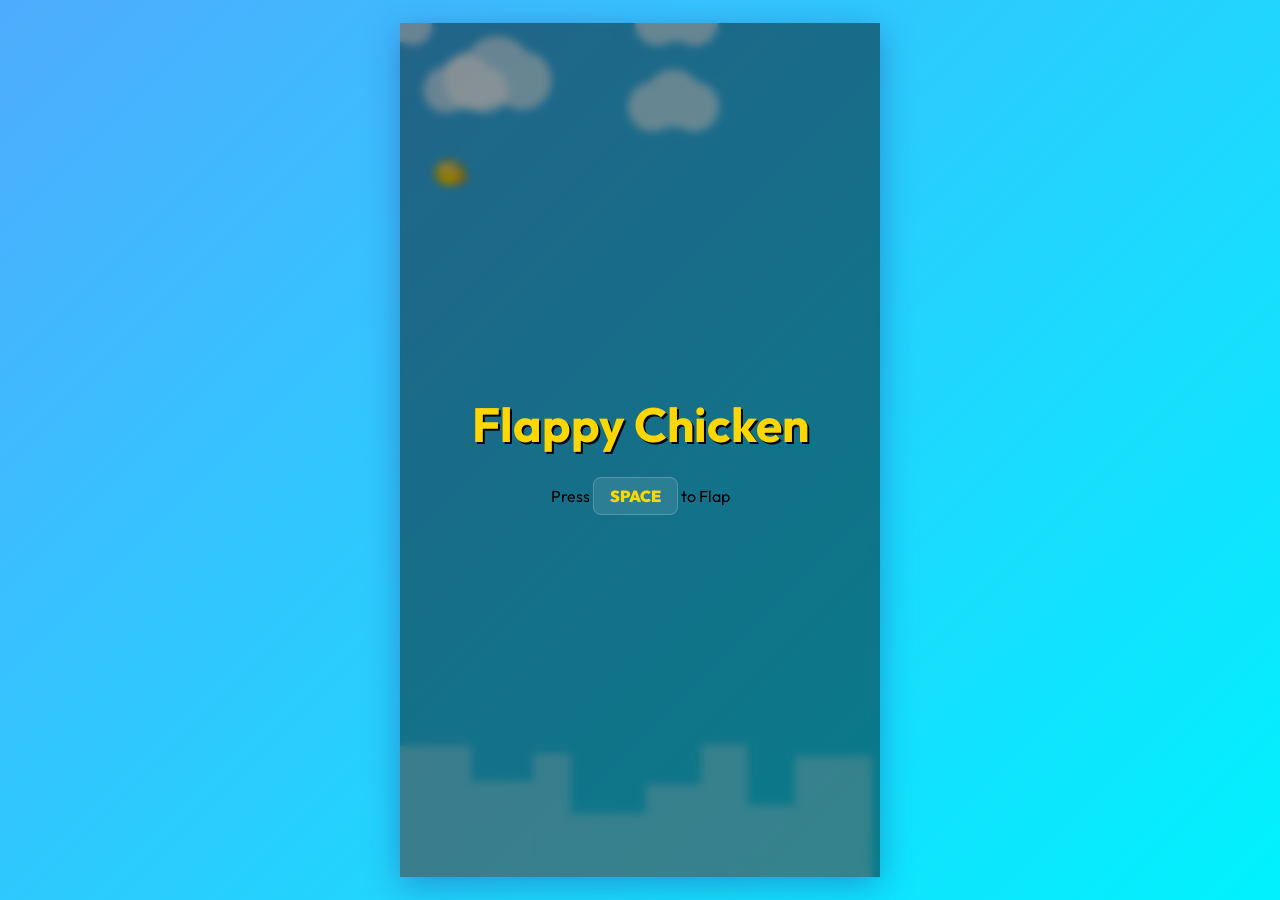
==== index.html @ 9fe3ac68 "first commit" ====
<!DOCTYPE html>
<html lang="en">

<head>
    <meta charset="UTF-8">
    <meta name="viewport" content="width=device-width, initial-scale=1.0, maximum-scale=1.0, user-scalable=no">
    <title>Flappy Chicken</title>
    <meta name="description" content="A premium Flappy Bird inspired game.">
    <link rel="preconnect" href="https://fonts.googleapis.com">
    <link rel="preconnect" href="https://fonts.gstatic.com" crossorigin>
    <link href="https://fonts.googleapis.com/css2?family=Outfit:wght@400;700;900&display=swap" rel="stylesheet">
    <link rel="icon" type="image/svg+xml" href="favicon.svg">
    <link rel="stylesheet" href="style.css">
</head>

<body>
    <div id="game-container">
        <canvas id="game-canvas"></canvas>

        <div id="ui-layer">
            <div id="start-screen" class="screen active">
                <h1>Flappy Chicken</h1>
                <p class="desktop-msg">Press <span class="key-badge">SPACE</span> to Flap</p>
                <p class="mobile-msg hidden"> <span class="key-badge circle">Tap</span> to Flap</p>
            </div>

            <div id="game-over-screen" class="screen hidden">
                <h2 id="game-over-title">Game Over</h2>
                <div class="score-card">
                    <div class="score-item">
                        <span class="label">Score</span>
                        <span id="final-score" class="value">0</span>
                    </div>
                    <div class="score-item">
                        <span class="label">Best</span>
                        <span id="best-score" class="value">0</span>
                    </div>
                </div>
                <div id="medal-container"></div>
                <button id="restart-btn">Play Again</button>
            </div>

            <div id="hud" class="hidden">
                <div id="score-display">0</div>
            </div>
        </div>
    </div>
    <script src="script.js"></script>
</body>

</html>
---- style.css ----
:root {
    --primary-color: #FFD700;
    --accent-color: #FF6B6B;
    --text-color: #FFFFFF;
    --bg-gradient-start: #4FACFE;
    --bg-gradient-end: #00F2FE;
    --font-main: 'Outfit', sans-serif;
    --glass-bg: rgba(255, 255, 255, 0.1);
    --glass-border: rgba(255, 255, 255, 0.2);
    --shadow-soft: 0 8px 32px 0 rgba(31, 38, 135, 0.37);
}

* {
    margin: 0;
    padding: 0;
    box-sizing: border-box;
    user-select: none;
    -webkit-user-select: none;
}

body {
    font-family: var(--font-main);
    background: linear-gradient(135deg, var(--bg-gradient-start), var(--bg-gradient-end));
    height: 100vh;
    width: 100vw;
    overflow: hidden;
    display: flex;
    justify-content: center;
    align-items: center;
}

#game-container {
    position: relative;
    width: 100%;
    height: 100%;
    max-width: 480px;
    /* Mobile-first constraint for desktop */
    max-height: 854px;
    background: rgba(0, 0, 0, 0.1);
    box-shadow: var(--shadow-soft);
    overflow: hidden;
}

canvas {
    display: block;
    width: 100%;
    height: 100%;
}

#ui-layer {
    position: absolute;
    top: 0;
    left: 0;
    width: 100%;
    height: 100%;
    pointer-events: none;
    /* Let clicks pass through to canvas/game unless on buttons */
}

.screen {
    position: absolute;
    top: 0;
    left: 0;
    width: 100%;
    height: 100%;
    display: flex;
    flex-direction: column;
    justify-content: center;
    align-items: center;
    background: rgba(0, 0, 0, 0.4);
    backdrop-filter: blur(4px);
    transition: opacity 0.3s ease;
    pointer-events: auto;
}

.screen.hidden {
    opacity: 0;
    pointer-events: none;
}

.screen.active {
    opacity: 1;
    pointer-events: auto;
}

h1 {
    font-size: 3rem;
    color: var(--primary-color);
    text-shadow: 2px 2px 0px #000;
    margin-bottom: 2rem;
    text-align: center;
    animation: float 3s ease-in-out infinite;
}

h2 {
    font-size: 2.5rem;
    color: var(--text-color);
    margin-bottom: 1.5rem;
}

.key-badge {
    background: var(--glass-bg);
    border: 1px solid var(--glass-border);
    padding: 0.5rem 1rem;
    border-radius: 8px;
    font-weight: 900;
    color: var(--primary-color);
}

.key-badge.circle {
    border-radius: 50%;
    padding: 1rem;
    width: 60px;
    height: 60px;
    display: inline-flex;
    justify-content: center;
    align-items: center;
    margin-right: 0.5rem;
}

/* Mobile/Desktop Visibility */
.mobile-msg {
    display: none;
}

.desktop-msg {
    display: block;
}

@media (hover: none) and (pointer: coarse) {
    .mobile-msg {
        display: block !important;
    }

    .desktop-msg {
        display: none !important;
    }
}

.score-card {
    background: var(--glass-bg);
    border: 1px solid var(--glass-border);
    border-radius: 16px;
    padding: 2rem;
    display: flex;
    gap: 2rem;
    margin-bottom: 2rem;
    box-shadow: var(--shadow-soft);
}

.score-item {
    display: flex;
    flex-direction: column;
    align-items: center;
}

.label {
    font-size: 0.9rem;
    text-transform: uppercase;
    letter-spacing: 1px;
    color: #DDD;
    margin-bottom: 0.5rem;
}

.value {
    font-size: 2rem;
    font-weight: 900;
    color: var(--text-color);
}

button {
    background: var(--primary-color);
    color: #333;
    border: none;
    padding: 1rem 2rem;
    font-size: 1.2rem;
    font-weight: 900;
    border-radius: 50px;
    cursor: pointer;
    transition: transform 0.1s, box-shadow 0.1s;
    font-family: var(--font-main);
    box-shadow: 0 4px 0 #B8860B;
}

button:active {
    transform: translateY(4px);
    box-shadow: 0 0 0 #B8860B;
}

#hud {
    position: absolute;
    top: 10%;
    width: 100%;
    text-align: center;
    pointer-events: none;
}

#score-display {
    font-size: 4rem;
    font-weight: 900;
    color: var(--text-color);
    text-shadow: 2px 2px 4px rgba(0, 0, 0, 0.5);
}

.hidden {
    display: none !important;
}

@keyframes float {

    0%,
    100% {
        transform: translateY(0);
    }

    50% {
        transform: translateY(-10px);
    }
}

@keyframes score-bump {
    0% {
        transform: scale(1);
    }

    50% {
        transform: scale(1.2);
    }

    100% {
        transform: scale(1);
    }
}

@keyframes score-bump-big {
    0% {
        transform: scale(1);
        color: #FFD700;
    }

    50% {
        transform: scale(1.5);
        color: #FFF;
    }

    100% {
        transform: scale(1);
        color: #FFF;
    }
}

@keyframes shine {
    0% {
        box-shadow: 0 4px 10px rgba(0, 0, 0, 0.3), 0 0 0 rgba(255, 255, 255, 0);
    }

    50% {
        box-shadow: 0 4px 10px rgba(0, 0, 0, 0.3), 0 0 20px rgba(255, 255, 255, 0.8);
    }

    100% {
        box-shadow: 0 4px 10px rgba(0, 0, 0, 0.3), 0 0 0 rgba(255, 255, 255, 0);
    }
}

.shine-effect {
    animation: shine 3s infinite ease-in-out;
}

/* High Score Text Animation */
.jumping-letter {
    display: inline-block;
    position: relative;
    animation: letter-hop 0.6s infinite alternate ease-in-out;
    font-weight: 900;
    /* Make it extra bold */
}

@keyframes letter-hop {
    0% {
        transform: translateY(0) scale(1);
    }

    100% {
        transform: translateY(-15px) scale(1.1);
    }
}

/* Achievement Notification */
.achievement-notif {
    position: absolute;
    top: 20px;
    left: 50%;
    transform: translateX(-50%);
    background: linear-gradient(45deg, #FFD700, #FFA500);
    color: #FFF;
    padding: 1rem 2rem;
    border-radius: 50px;
    font-weight: 900;
    box-shadow: 0 4px 15px rgba(0, 0, 0, 0.3);
    z-index: 100;
    animation: slideDown 0.5s ease-out;
    pointer-events: none;
}

.achievement-notif.fade-out {
    opacity: 0;
    transition: opacity 1s ease;
}

@keyframes slideDown {
    from {
        transform: translate(-50%, -100%);
    }

    to {
        transform: translate(-50%, 0);
    }
}
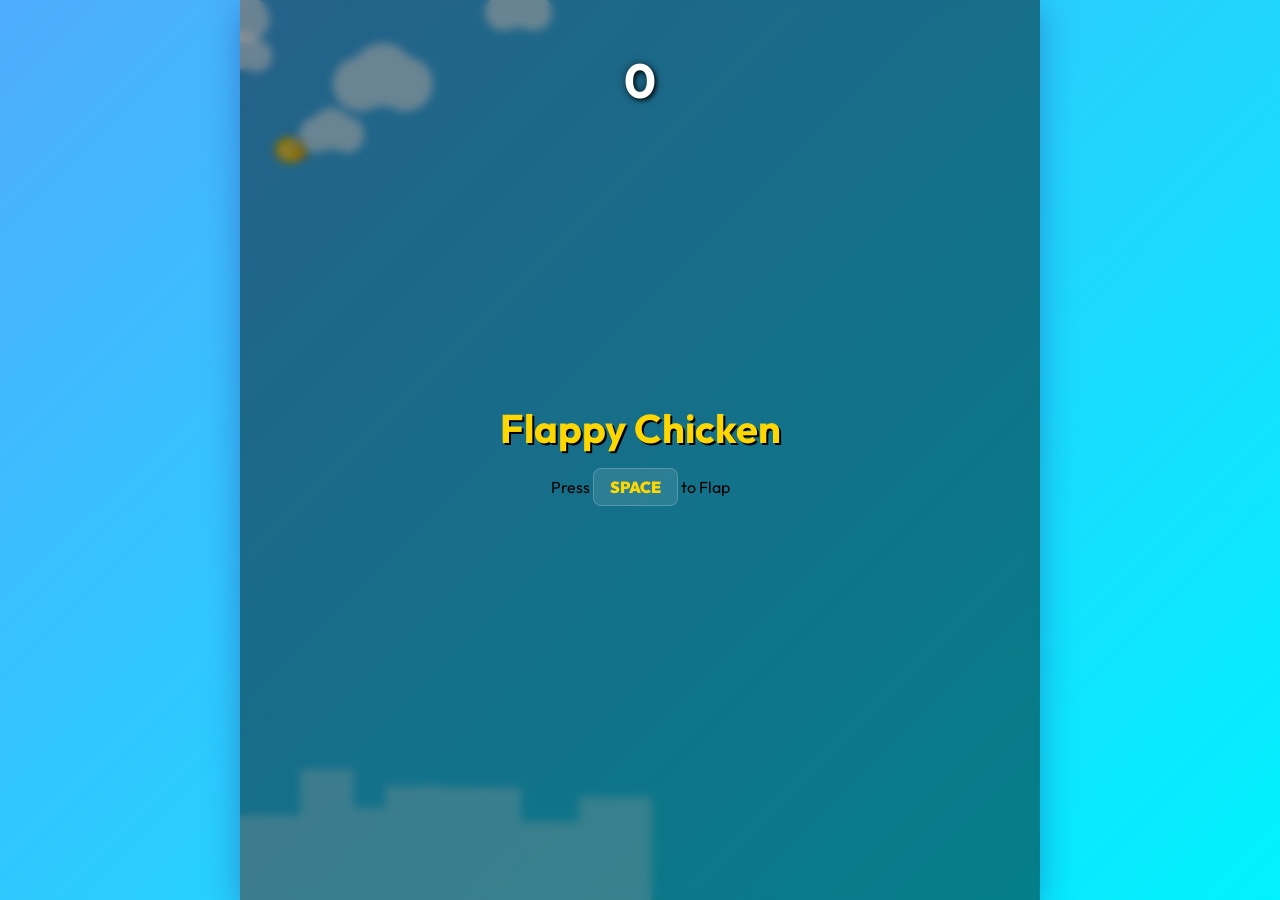
==== commit 66e974d4: "feat: Implement power-up system with 'Neo' chicken transformation and refine cityscape generation." ====
--- a/index.html
+++ b/index.html
@@ -16,6 +16,7 @@
 <body>
     <div id="game-container">
         <canvas id="game-canvas"></canvas>
+        <div id="matrix-overlay"></div>
 
         <div id="ui-layer">
             <div id="start-screen" class="screen active">
@@ -40,8 +41,9 @@
                 <button id="restart-btn">Play Again</button>
             </div>
 
-            <div id="hud" class="hidden">
+            <div id="hud">
                 <div id="score-display">0</div>
+                <div id="neo-text">NEO MODE</div>
             </div>
         </div>
     </div>
--- a/style.css
+++ b/style.css
@@ -32,10 +32,12 @@
 #game-container {
     position: relative;
     width: 100%;
-    height: 100%;
-    max-width: 480px;
-    /* Mobile-first constraint for desktop */
-    max-height: 854px;
+    height: 100vh;
+    /* Responsive - fills browser window height */
+    max-width: 800px;
+    /* Limit max width for desktop */
+    margin: 0 auto;
+    /* Center on wide screens */
     background: rgba(0, 0, 0, 0.1);
     box-shadow: var(--shadow-soft);
     overflow: hidden;
@@ -54,6 +56,7 @@
     width: 100%;
     height: 100%;
     pointer-events: none;
+    z-index: 20; /* Ensure UI is on top of everything */
     /* Let clicks pass through to canvas/game unless on buttons */
 }
 
@@ -84,18 +87,20 @@
 }
 
 h1 {
-    font-size: 3rem;
+    font-size: 2.5rem;
+    /* Reduced from 3rem */
     color: var(--primary-color);
     text-shadow: 2px 2px 0px #000;
-    margin-bottom: 2rem;
+    margin-bottom: 1.5rem;
     text-align: center;
     animation: float 3s ease-in-out infinite;
 }
 
 h2 {
-    font-size: 2.5rem;
+    font-size: 2rem;
+    /* Reduced from 2.5rem */
     color: var(--text-color);
-    margin-bottom: 1.5rem;
+    margin-bottom: 1rem;
 }
 
 .key-badge {
@@ -189,17 +194,20 @@
 
 #hud {
     position: absolute;
-    top: 10%;
+    top: 50px; /* Fixed pixel value instead of % to avoid off-screen issues */
     width: 100%;
     text-align: center;
     pointer-events: none;
+    z-index: 25;
 }
 
 #score-display {
-    font-size: 4rem;
-    font-weight: 900;
-    color: var(--text-color);
-    text-shadow: 2px 2px 4px rgba(0, 0, 0, 0.5);
+    font-size: 3rem;
+    font-weight: bold;
+    color: #FFFFFF;
+    text-shadow: 2px 2px 4px rgba(0, 0, 0, 0.8), 0 0 10px rgba(0, 0, 0, 0.5);
+    margin: 0;
+    transition: all 0.3s ease;
 }
 
 .hidden {
@@ -316,4 +324,64 @@
     to {
         transform: translate(-50%, 0);
     }
+}
+
+/* Neo Mode Visuals */
+#matrix-overlay {
+    position: absolute;
+    top: 0;
+    left: 0;
+    width: 100%;
+    height: 100%;
+    background: rgba(0, 255, 0, 0.4); /* Increased from 0.15 */
+    mix-blend-mode: overlay;
+    pointer-events: none;
+    opacity: 0;
+    transition: opacity 0.5s ease;
+    z-index: 5; /* Above canvas, below UI */
+}
+
+#matrix-overlay.active {
+    opacity: 1;
+}
+
+#neo-text {
+    position: absolute;
+    top: 40%;
+    left: 50%;
+    transform: translate(-50%, -50%) scale(0);
+    font-size: 4rem;
+    font-weight: 900;
+    color: #00FF00;
+    text-shadow: 0 0 10px #00FF00, 0 0 20px #003300;
+    white-space: nowrap;
+    opacity: 0;
+    pointer-events: none;
+}
+
+#neo-text.animate {
+    animation: neo-expand 1.5s ease-out forwards;
+}
+
+@keyframes neo-expand {
+    0% {
+        transform: translate(-50%, -50%) scale(0);
+        opacity: 0;
+    }
+    20% {
+        transform: translate(-50%, -50%) scale(1.2);
+        opacity: 1;
+    }
+    40% {
+        transform: translate(-50%, -50%) scale(1);
+        opacity: 1;
+    }
+    80% {
+        transform: translate(-50%, -50%) scale(1.1);
+        opacity: 1;
+    }
+    100% {
+        transform: translate(-50%, -50%) scale(3);
+        opacity: 0;
+    }
 }
